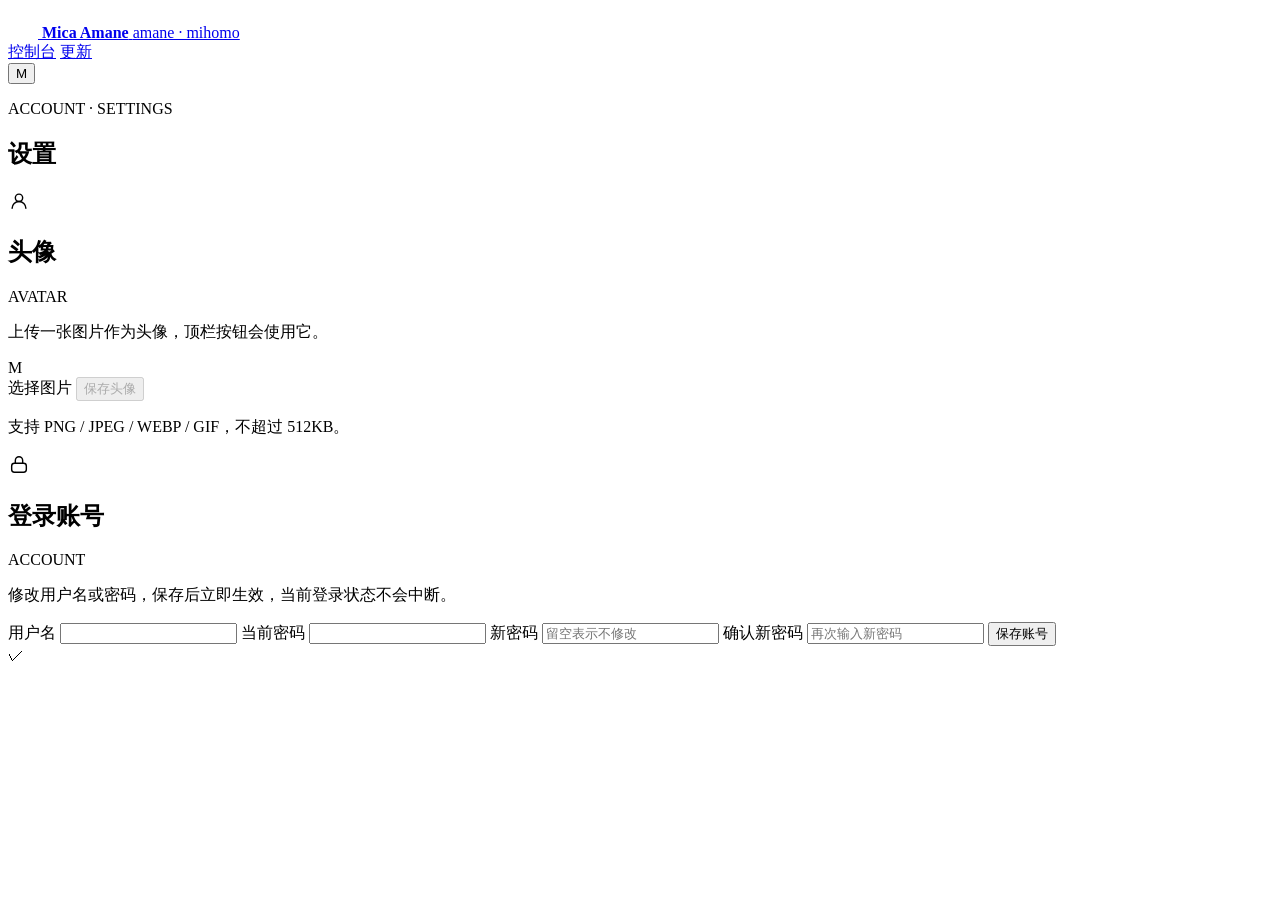
==== console/static/settings.html @ 6e3e907d "feat(console): 顶栏账号菜单与设置页（头像、账号、主题）" ====
<!DOCTYPE html>
<html lang="zh-CN">
<head>
  <meta charset="utf-8">
  <meta name="viewport" content="width=device-width, initial-scale=1">
  <title>设置 · Mica Amane</title>
  <link rel="stylesheet" href="/static/mica-ui.css">
  <link rel="stylesheet" href="/static/style.css">
  <script src="/static/theme.js"></script>
</head>
<body>
  <div class="mh-scene" aria-hidden="true">
    <div class="mh-blob mh-blob--1"></div>
    <div class="mh-blob mh-blob--2"></div>
    <div class="mh-blob mh-blob--3"></div>
  </div>

  <header class="mh-topbar mh-glass">
    <a class="mh-brand" href="/">
      <svg width="30" height="30" viewBox="0 0 30 30" fill="none" aria-hidden="true">
        <rect x="3" y="7" width="17" height="5" rx="2.5" style="fill: var(--mh-accent); opacity: .34"/>
        <rect x="6" y="13" width="17" height="5" rx="2.5" style="fill: var(--mh-accent); opacity: .62"/>
        <rect x="9" y="19" width="17" height="5" rx="2.5" style="fill: var(--mh-accent)"/>
      </svg>
      <span class="mh-brand__name">
        <b>Mica Amane</b>
        <span>amane · mihomo</span>
      </span>
    </a>
    <nav class="mh-nav">
      <a href="/">控制台</a>
      <a href="/updates">更新</a>
    </nav>
    <div class="mh-spacer"></div>
    <div class="account">
      <button class="account-btn" id="account-btn" type="button" aria-haspopup="menu" aria-expanded="false" aria-label="账号菜单">
        <img class="account-avatar" id="account-avatar" alt="" hidden>
        <span class="account-initial" id="account-initial">M</span>
      </button>
      <div class="account-menu" id="account-menu" role="menu" hidden>
        <a class="account-item" href="/settings" role="menuitem">设置</a>
        <button class="account-item" id="account-theme" type="button" role="menuitem" aria-haspopup="true" aria-expanded="false">
          主题<span class="account-now" id="account-theme-now">迷雾</span>
        </button>
        <div class="account-sub" id="account-sub" role="menu" hidden>
          <button class="account-item" type="button" role="menuitemradio" data-theme-choice="light">迷雾</button>
          <button class="account-item" type="button" role="menuitemradio" data-theme-choice="dark">深沉</button>
        </div>
        <a class="account-item is-danger" href="/logout" role="menuitem">退出登录</a>
      </div>
    </div>
  </header>

  <main class="mh-container">
    <section class="updates-head">
      <p class="mh-eyebrow">ACCOUNT · SETTINGS</p>
      <h1 class="mh-display">设置</h1>
    </section>

    <div class="mh-grid">
      <section class="mh-card">
        <div class="mh-card__head">
          <div class="mh-icon mh-tone-a">
            <svg width="22" height="22" viewBox="0 0 24 24" fill="none" stroke="currentColor" stroke-width="1.55" stroke-linecap="round" stroke-linejoin="round" aria-hidden="true">
              <circle cx="12" cy="8.5" r="4"/>
              <path d="M4.5 20a7.5 7.5 0 0 1 15 0"/>
            </svg>
          </div>
          <div class="svc-title">
            <h2 class="mh-h3">头像</h2>
            <div class="mh-meta mh-mono">AVATAR</div>
          </div>
        </div>
        <p class="mh-card__desc">上传一张图片作为头像，顶栏按钮会使用它。</p>

        <div class="avatar-row">
          <div class="avatar-preview">
            <img id="avatar-img" alt="头像预览" hidden>
            <span id="avatar-initial">M</span>
          </div>
          <div class="avatar-actions">
            <input id="avatar-file" type="file" accept="image/png,image/jpeg,image/webp,image/gif" hidden>
            <label class="mh-btn mh-btn--soft" for="avatar-file">选择图片</label>
            <button id="avatar-save" class="mh-btn mh-btn--accent" type="button" disabled>保存头像</button>
          </div>
        </div>
        <p class="mh-meta">支持 PNG / JPEG / WEBP / GIF，不超过 512KB。</p>
      </section>

      <section class="mh-card">
        <div class="mh-card__head">
          <div class="mh-icon mh-tone-b">
            <svg width="22" height="22" viewBox="0 0 24 24" fill="none" stroke="currentColor" stroke-width="1.55" stroke-linecap="round" stroke-linejoin="round" aria-hidden="true">
              <rect x="4" y="10" width="16" height="10" rx="3"/>
              <path d="M8 10V7a4 4 0 0 1 8 0v3"/>
            </svg>
          </div>
          <div class="svc-title">
            <h2 class="mh-h3">登录账号</h2>
            <div class="mh-meta mh-mono">ACCOUNT</div>
          </div>
        </div>
        <p class="mh-card__desc">修改用户名或密码，保存后立即生效，当前登录状态不会中断。</p>

        <form class="settings-form" id="account-form">
          <label>用户名
            <input id="acc-user" class="mh-input mh-input--boxed" type="text" autocomplete="username" required>
          </label>
          <label>当前密码
            <input id="acc-current" class="mh-input mh-input--boxed" type="password" autocomplete="current-password" required>
          </label>
          <label>新密码
            <input id="acc-pass" class="mh-input mh-input--boxed" type="password" autocomplete="new-password" placeholder="留空表示不修改">
          </label>
          <label>确认新密码
            <input id="acc-pass2" class="mh-input mh-input--boxed" type="password" autocomplete="new-password" placeholder="再次输入新密码">
          </label>
          <button id="account-save" class="mh-btn mh-btn--accent" type="submit">保存账号</button>
        </form>
      </section>
    </div>
  </main>

  <div class="mh-toast" id="mh-toast" role="status" aria-live="polite">
    <span class="mh-toast__icon" id="mh-toast-icon">✓</span>
    <span id="mh-toast-text"></span>
  </div>

  <script src="/static/account.js"></script>
  <script src="/static/settings.js"></script>
</body>
</html>
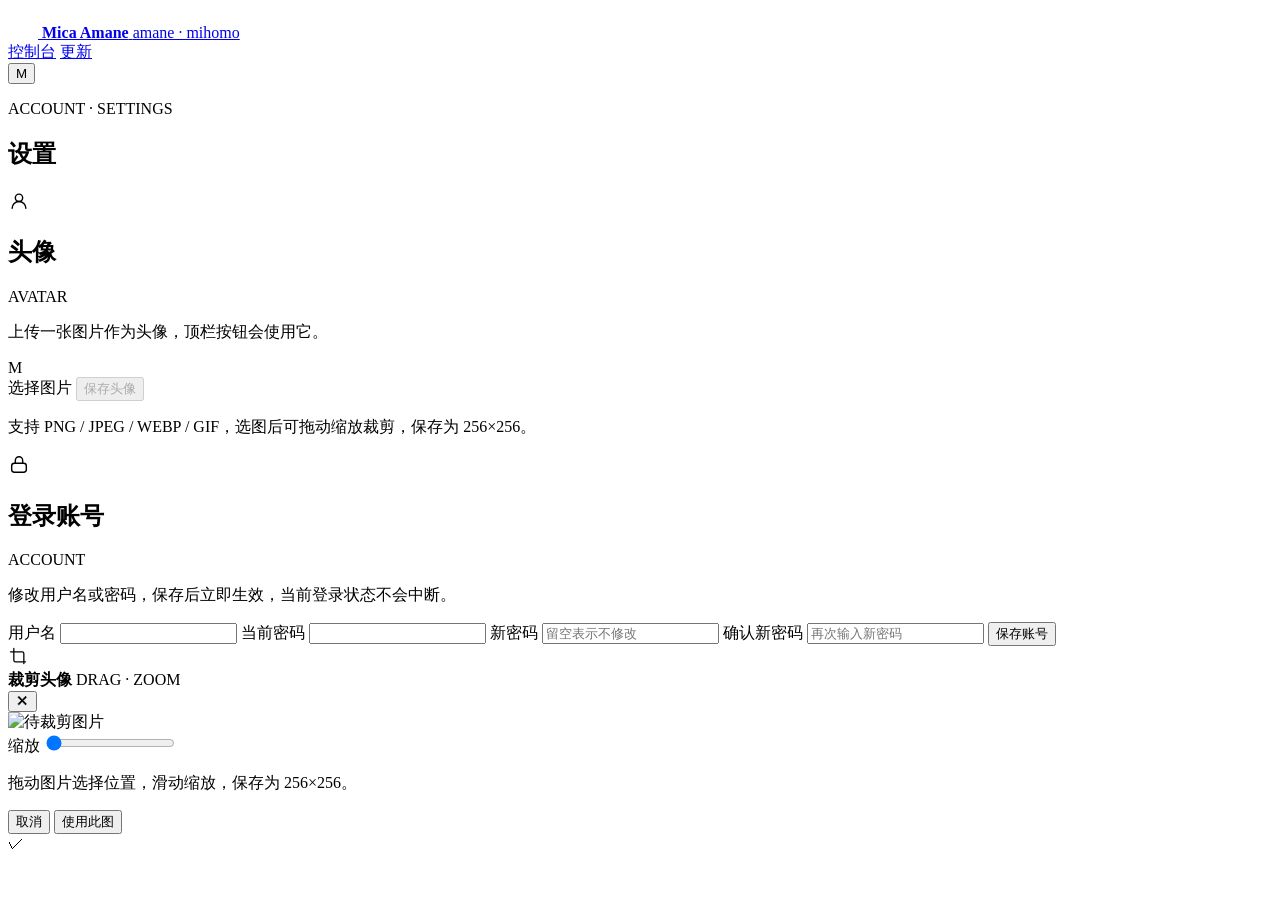
==== commit a3e33189: "feat(console): 头像支持拖动缩放裁剪为 256x256" ====
--- a/console/static/settings.html
+++ b/console/static/settings.html
@@ -84,7 +84,7 @@
             <button id="avatar-save" class="mh-btn mh-btn--accent" type="button" disabled>保存头像</button>
           </div>
         </div>
-        <p class="mh-meta">支持 PNG / JPEG / WEBP / GIF，不超过 512KB。</p>
+        <p class="mh-meta">支持 PNG / JPEG / WEBP / GIF，选图后可拖动缩放裁剪，保存为 256×256。</p>
       </section>
 
       <section class="mh-card">
@@ -121,6 +121,39 @@
     </div>
   </main>
 
+  <div class="mh-modal" id="crop-modal" aria-hidden="true">
+    <div class="mh-modal__scrim" id="crop-scrim"></div>
+    <section class="mh-modal__panel crop-panel" role="dialog" aria-modal="true" aria-labelledby="crop-title">
+      <header class="mh-modal__head">
+        <div class="mh-icon mh-tone-a">
+          <svg width="20" height="20" viewBox="0 0 24 24" fill="none" stroke="currentColor" stroke-width="1.55" stroke-linecap="round" stroke-linejoin="round" aria-hidden="true">
+            <path d="M7 3v14a2 2 0 0 0 2 2h12"/>
+            <path d="M3 7h14a2 2 0 0 1 2 2v12"/>
+          </svg>
+        </div>
+        <div class="mh-modal__title">
+          <b id="crop-title">裁剪头像</b>
+          <span>DRAG · ZOOM</span>
+        </div>
+        <button class="mh-modal__close" id="crop-close" type="button" aria-label="关闭">✕</button>
+      </header>
+      <div class="mh-modal__body">
+        <div class="crop-box" id="crop-box">
+          <img id="crop-img" alt="待裁剪图片" draggable="false">
+        </div>
+        <label class="crop-zoom">
+          <span class="mh-meta">缩放</span>
+          <input id="crop-zoom" type="range" min="1" max="3" step="0.01" value="1" aria-label="缩放图片">
+        </label>
+        <p class="mh-meta">拖动图片选择位置，滑动缩放，保存为 256×256。</p>
+      </div>
+      <footer class="crop-foot">
+        <button id="crop-cancel" class="mh-btn mh-btn--soft" type="button">取消</button>
+        <button id="crop-confirm" class="mh-btn mh-btn--accent" type="button">使用此图</button>
+      </footer>
+    </section>
+  </div>
+
   <div class="mh-toast" id="mh-toast" role="status" aria-live="polite">
     <span class="mh-toast__icon" id="mh-toast-icon">✓</span>
     <span id="mh-toast-text"></span>
